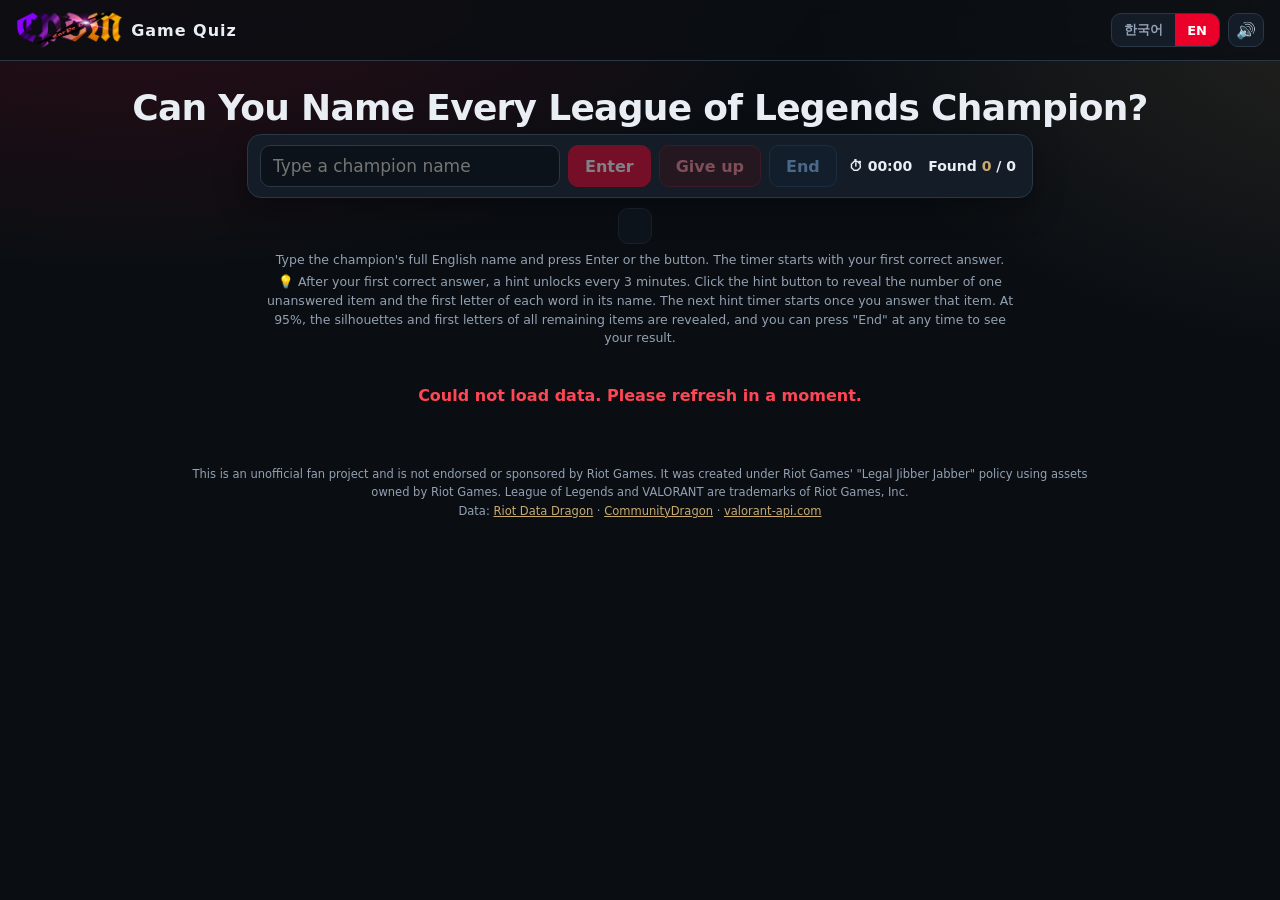
==== lol-champions.html @ 563ab716 "Initial commit" ====
<!doctype html>
<html lang="ko">
<head>
<meta charset="utf-8">
<meta name="viewport" content="width=device-width, initial-scale=1, viewport-fit=cover">
<meta name="theme-color" content="#0a0e13">
<title>LoL 챔피언 퀴즈</title>
<link rel="stylesheet" href="assets/css/style.css">
</head>
<body data-title-key="pageTitle" data-legal="riot">
<main class="wrap">
  <h1 class="page-title" data-i18n="title"></h1>
  <div class="game-bar">
    <input id="answer" class="text-input" autocomplete="off" autocapitalize="off" spellcheck="false" data-i18n-ph="placeholder" disabled>
    <button type="button" class="btn btn-primary" id="answerBtn" data-i18n="answer" disabled></button>
    <button type="button" class="btn btn-danger" id="giveUpBtn" data-i18n="giveUp" disabled></button>
    <div class="stat">⏱ <span id="timer">00:00</span></div>
    <div class="stat count"><span data-i18n="correct"></span> <b id="count">0</b> / <span id="total">0</span></div>
  </div>
  <p class="tip" data-i18n="tip"></p>
  <div class="status" id="status" data-i18n="loading"></div>
  <div class="champ-grid" id="grid"></div>
</main>

<section class="modal" id="endModal" role="dialog" aria-modal="true">
  <div class="modal-big" id="endBig"></div>
  <div class="modal-row" id="endScore"></div>
  <div class="modal-row"><span data-i18n="time"></span>: <span class="modal-time" id="endTime"></span></div>
  <p class="modal-comment" id="endComment"></p>
  <div class="modal-buttons">
    <button type="button" class="btn" data-close data-i18n="close"></button>
    <button type="button" class="btn btn-ok" id="restartBtn" data-i18n="restart"></button>
  </div>
</section>

<script src="assets/js/common.js"></script>
<script src="assets/js/name-all.js"></script>
<script src="assets/js/lol-champions.js"></script>
</body>
</html>
---- assets/css/style.css ----
:root{
  --bg:#0a0e13;--panel:#141c27;--panel2:#1b2533;--line:#2a3747;--text:#e9eef4;--muted:#93a1b2;
  --accent:#eb0029;--accent-2:#ff4655;--gold:#c8aa6e;--ok:#1fbf6a;--bad:#ff4655;--radius:14px;
  --shadow:0 10px 30px rgba(0,0,0,.35);
}
*{box-sizing:border-box}
html,body{min-height:100%}
body{
  margin:0;color:var(--text);
  font-family:"Pretendard","Apple SD Gothic Neo","Noto Sans KR","Malgun Gothic",system-ui,sans-serif;
  background:
    radial-gradient(1200px 600px at 10% -10%,rgba(235,0,41,.18),transparent 60%),
    radial-gradient(1000px 600px at 110% 0%,rgba(200,170,110,.14),transparent 60%),
    var(--bg);
  background-attachment:fixed;
  overflow-x:hidden;
}
button,input,select{font:inherit;color:inherit}
a{color:inherit}
[hidden]{display:none!important}

/* ---------- top bar / footer ---------- */
.topbar{position:sticky;top:0;z-index:50;display:flex;align-items:center;justify-content:space-between;gap:12px;padding:10px 16px;background:rgba(10,14,19,.82);backdrop-filter:blur(8px);border-bottom:1px solid var(--line)}
.brand{display:flex;align-items:center;gap:8px;text-decoration:none;font-weight:900;letter-spacing:.06em}
.brand-logo{display:block;height:40px;width:auto}
.controls{display:flex;align-items:center;gap:8px}
.seg{display:inline-flex;border:1px solid var(--line);border-radius:10px;overflow:hidden;background:var(--panel)}
.seg button{border:0;background:transparent;padding:7px 12px;font-size:13px;font-weight:800;cursor:pointer;color:var(--muted)}
.seg button.active{background:var(--accent);color:#fff}
.icon-btn{width:36px;height:34px;border:1px solid var(--line);border-radius:10px;background:var(--panel);cursor:pointer;font-size:16px}
.footer{width:min(900px,calc(100% - 32px));margin:28px auto 24px;color:var(--muted);font-size:11.5px;line-height:1.6;text-align:center}
.footer a{color:var(--gold)}

/* ---------- layout ---------- */
.wrap{width:min(1200px,100%);margin:0 auto;padding:18px 16px 8px}
.page-title{margin:8px 0 6px;text-align:center;font-size:clamp(22px,3.6vw,36px);font-weight:900;letter-spacing:-.02em}
.page-sub{margin:0 0 18px;text-align:center;color:var(--muted);font-size:14px}
.panel{background:var(--panel);border:1px solid var(--line);border-radius:var(--radius);box-shadow:var(--shadow);padding:20px}
.status{text-align:center;color:var(--muted);padding:24px 0;font-weight:700}
.status.error{color:var(--bad)}

/* ---------- buttons ---------- */
.btn{height:42px;padding:0 16px;border:1px solid var(--line);border-radius:10px;background:var(--panel2);font-weight:800;cursor:pointer;white-space:nowrap}
.btn:hover:not(:disabled){filter:brightness(1.15)}
.btn:disabled{opacity:.45;cursor:not-allowed}
.btn-primary{background:var(--accent);border-color:var(--accent);color:#fff}
.btn-danger{background:#3a1218;border-color:#6d1a26;color:#ff8b96}
.btn-end{background:#132233;border-color:#24425f;color:#8cc4ff}
.btn-ok{background:var(--ok);border-color:var(--ok);color:#04150b}
.btn-lg{height:52px;padding:0 28px;font-size:17px}

/* ---------- hub ---------- */
.hero{text-align:center;padding:26px 0 8px}
.hero h1{margin:0;font-size:clamp(28px,5vw,48px);font-weight:900;letter-spacing:-.02em}
.hero h1 span{color:var(--accent)}
.hero p{color:var(--muted);margin:10px 0 0}
.hero .hero-note{margin-top:4px;font-size:13px;opacity:.8}
.quiz-list{display:grid;grid-template-columns:repeat(auto-fill,minmax(280px,1fr));gap:16px;margin-top:26px}
.quiz-card{position:relative;display:flex;flex-direction:column;justify-content:flex-end;min-height:220px;padding:18px;border-radius:var(--radius);overflow:hidden;text-decoration:none;border:1px solid var(--line);box-shadow:var(--shadow);background:var(--panel2);isolation:isolate;transition:transform .15s ease,border-color .15s ease}
.quiz-card:hover{transform:translateY(-3px);border-color:var(--accent)}
.quiz-card .bg{position:absolute;inset:0;z-index:-2;width:100%;height:100%;object-fit:cover;object-position:center 25%}
.quiz-card::after{content:"";position:absolute;inset:0;z-index:-1;background:linear-gradient(180deg,rgba(0,0,0,.05) 20%,rgba(0,0,0,.88))}
.quiz-card.val{background:linear-gradient(135deg,#ff4655,#3a0d14 70%)}
.quiz-card.val .bg{object-fit:contain;object-position:right bottom}
.tag{align-self:flex-start;padding:3px 9px;border-radius:999px;font-size:11px;font-weight:900;letter-spacing:.04em;background:rgba(0,0,0,.6);border:1px solid rgba(255,255,255,.18)}
.tag.lol{color:var(--gold)}.tag.val{color:#ff8b96}
.quiz-card h2{margin:8px 0 4px;font-size:22px;font-weight:900}
.quiz-card p{margin:0;color:#cfd6df;font-size:13.5px;line-height:1.5}

/* ---------- champion quiz ---------- */
.game-bar{display:flex;flex-wrap:wrap;align-items:center;justify-content:center;gap:8px;width:max-content;max-width:100%;margin:0 auto 8px;padding:10px 12px;background:var(--panel);border:1px solid var(--line);border-radius:var(--radius);box-shadow:var(--shadow)}
.text-input{width:300px;max-width:100%;height:42px;padding:0 12px;border:1px solid var(--line);border-radius:10px;background:#0c1219;font-size:17px;outline:none}
.text-input:focus{border-color:var(--accent);box-shadow:0 0 0 3px rgba(235,0,41,.2)}
.stat{font-weight:800;font-size:14px;white-space:nowrap;padding:0 4px}
.stat b{color:var(--gold)}
.stat.paused{color:#8cc4ff}
.stat.paused::after{content:" ⏸"}
.tip{text-align:center;color:var(--muted);font-size:12.5px;margin:6px 0 14px}
.tip + .tip-hint{max-width:760px;margin:-8px auto 14px;line-height:1.5}
.champ-grid{display:grid;grid-template-columns:repeat(auto-fill,minmax(66px,1fr));gap:6px}
.cell{position:relative;aspect-ratio:1/1.2;display:grid;grid-template-rows:minmax(0,1fr) auto;background:var(--panel2);border:2px solid var(--line);border-radius:6px;overflow:hidden}
.cell .num{position:absolute;top:2px;left:4px;z-index:2;font-size:10px;font-weight:800;color:var(--muted);text-shadow:0 1px 2px #000}
.cell .q{display:grid;place-items:center;font-size:24px;font-weight:900;color:#34445a}
.cell .pic{min-height:0;overflow:hidden}
.cell img{display:block;width:100%;height:100%;object-fit:cover;min-height:0}
/* skin line tiles (square art) / weapon collections (wide transparent renders) */
.champ-grid.grid-tile{grid-template-columns:repeat(auto-fill,minmax(96px,1fr))}
.champ-grid.grid-weapon{grid-template-columns:repeat(auto-fill,minmax(176px,1fr))}
.grid-weapon .cell{aspect-ratio:16/10.5}
.grid-weapon .cell .pic{background:radial-gradient(circle at 50% 50%,#26313f,#121922 75%)}
.grid-weapon .cell .pic.contain img{object-fit:contain;padding:8px 10px}
.grid-tile .cell .name,.grid-weapon .cell .name{font-size:11px;padding:3px 3px}
.cell .name{padding:2px 2px;background:rgba(0,0,0,.88);font-size:10px;font-weight:800;text-align:center;white-space:nowrap;overflow:hidden;text-overflow:ellipsis}
.cell.ok{border-color:var(--gold)}
.cell.ok .num{color:#fff}
.cell.missed{border-color:#6d1a26}
.cell.missed img{filter:grayscale(1);opacity:.5}
.cell.missed .name{color:#ff8b96}
.cell.pop{animation:pop .35s ease}
/* last 5% / reveal codes: the picture (slightly dimmed) with a "?" laid over it,
   masked name below */
.cell.final{border-style:dashed;border-color:var(--gold)}
.cell.final .pic,.cell.final .q{grid-row:1;grid-column:1}
.cell.final .pic img{filter:brightness(.6)}
.cell.final .pic + .q{z-index:1;color:#fff;font-size:30px;text-shadow:0 2px 6px rgba(0,0,0,.9)}
.cell.final .name{color:var(--gold);letter-spacing:.08em}
/* hinted cell: only highlighted with a pulsing outline */
.cell.hinted{border-color:var(--gold);animation:hintPulse 1.4s ease-in-out infinite}
.cell.hinted .num,.cell.hinted .q,.cell.hinted .name{color:var(--gold)}
.cell.hinted .name{letter-spacing:.08em}
@keyframes hintPulse{0%,100%{box-shadow:0 0 0 0 rgba(200,170,110,.7)}50%{box-shadow:0 0 0 5px rgba(200,170,110,0)}}

/* hint bar */
.hint-bar{display:flex;align-items:center;justify-content:center;gap:10px;flex-wrap:wrap;min-height:40px;margin:4px auto 0;text-align:center}
.btn-hint{height:36px;font-size:13px;color:var(--muted);background:var(--panel)}
.btn-hint.ready{color:#1a1204;background:var(--gold);border-color:var(--gold);animation:hintPulse 1.4s ease-in-out infinite}
.hint-text{color:var(--muted);font-size:13px;font-weight:700}
.hint-text b{display:block;color:var(--gold);font-size:17px}
.hint-text small{display:block;font-weight:600;margin-top:2px}
@keyframes pop{0%{transform:scale(.7)}60%{transform:scale(1.12)}100%{transform:scale(1)}}

/* ---------- modal / toast ---------- */
.backdrop{position:fixed;inset:0;z-index:90;background:rgba(0,0,0,.6);display:none}
.backdrop.show{display:block}
.modal{position:fixed;top:50%;left:50%;z-index:100;transform:translate(-50%,-50%);width:440px;max-width:calc(100vw - 32px);padding:26px;background:var(--panel);border:1px solid var(--line);border-radius:18px;box-shadow:0 20px 50px rgba(0,0,0,.6);text-align:center;display:none}
.modal.show{display:block}
.modal-big{font-size:38px;font-weight:900}
.modal-big.bad{color:var(--bad)}
.modal-row{margin-top:10px;font-size:20px;font-weight:800}
.modal-time{color:var(--ok);font-size:28px}
.modal-comment{margin:16px 0 20px;font-weight:700;color:var(--muted)}
.modal-buttons{display:flex;justify-content:center;gap:8px;flex-wrap:wrap}
.toast{position:fixed;left:50%;bottom:28px;z-index:120;transform:translate(-50%,16px);opacity:0;pointer-events:none;background:rgba(20,28,39,.96);border:1px solid var(--line);padding:10px 16px;border-radius:10px;font-size:14px;font-weight:800;transition:.18s ease}
.toast.show{opacity:1;transform:translate(-50%,0)}

@media (max-width:600px){
  .wrap{padding:12px 10px 8px}
  .panel{padding:14px}
  .game-bar{width:100%;display:grid;grid-template-columns:1fr auto auto auto;gap:6px}
  .text-input{width:100%;font-size:16px}
  .game-bar .stat{grid-row:2;font-size:12px}
  .game-bar .stat.count{grid-column:2/5;text-align:right}
  .btn{padding:0 12px;font-size:13px}
  .champ-grid{grid-template-columns:repeat(auto-fill,minmax(52px,1fr));gap:4px}
  .champ-grid.grid-tile{grid-template-columns:repeat(auto-fill,minmax(74px,1fr))}
  .champ-grid.grid-weapon{grid-template-columns:repeat(auto-fill,minmax(130px,1fr))}
  .cell .name{font-size:8.5px}
  .brand-text{display:none}
}
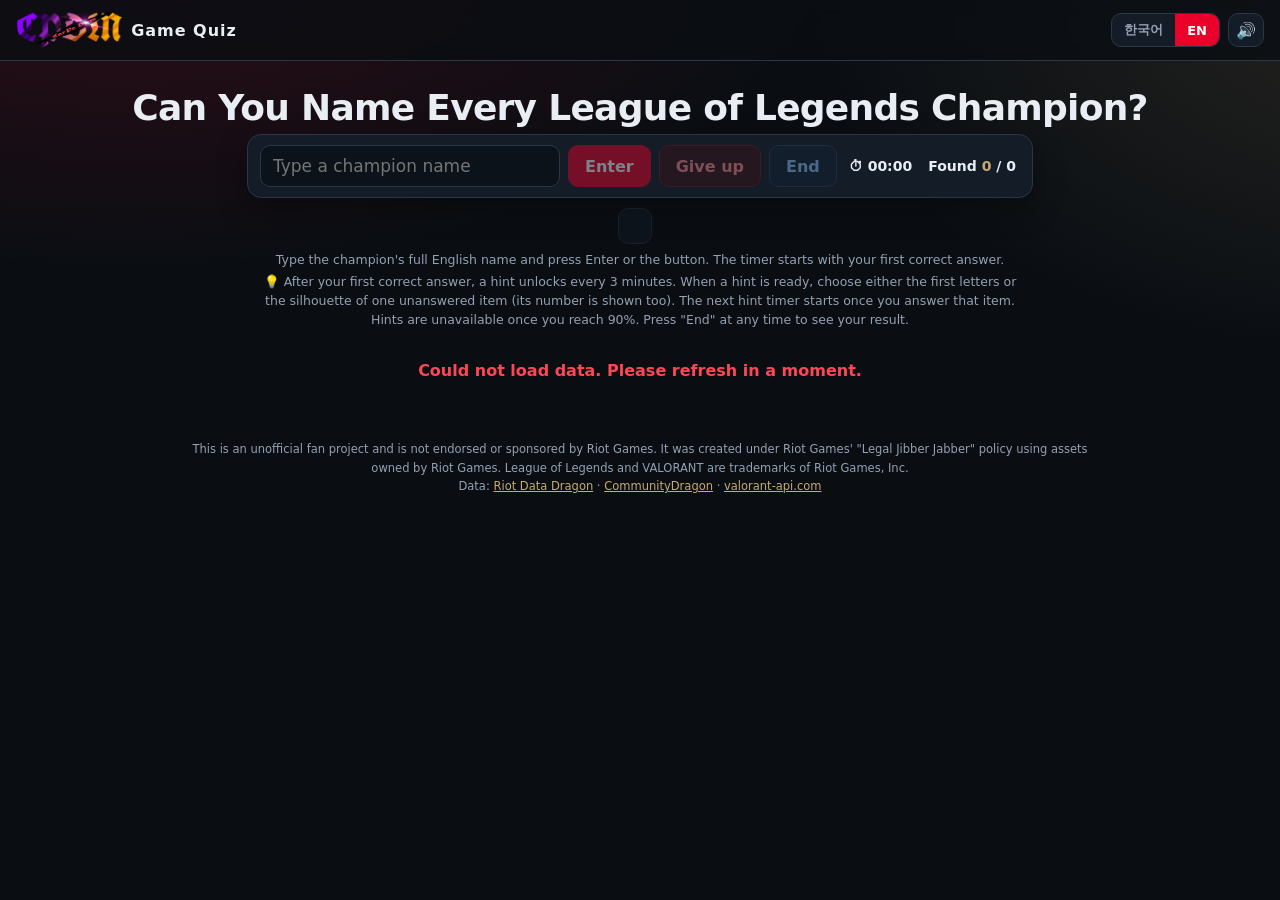
==== commit db5bc437: "game-quiz v.0006 2026.10.04 아이콘 추가" ====
--- a/lol-champions.html
+++ b/lol-champions.html
@@ -5,6 +5,9 @@
 <meta name="viewport" content="width=device-width, initial-scale=1, viewport-fit=cover">
 <meta name="theme-color" content="#0a0e13">
 <title>LoL 챔피언 퀴즈</title>
+<link rel="icon" type="image/png" sizes="32x32" href="assets/img/favicon-32.png">
+<link rel="icon" type="image/png" sizes="192x192" href="assets/img/favicon-192.png">
+<link rel="apple-touch-icon" href="assets/img/apple-touch-icon.png">
 <link rel="stylesheet" href="assets/css/style.css">
 </head>
 <body data-title-key="pageTitle" data-legal="riot">
--- a/assets/css/style.css
+++ b/assets/css/style.css
@@ -93,16 +93,89 @@
 .cell .name{padding:2px 2px;background:rgba(0,0,0,.88);font-size:10px;font-weight:800;text-align:center;white-space:nowrap;overflow:hidden;text-overflow:ellipsis}
 .cell.ok{border-color:var(--gold)}
 .cell.ok .num{color:#fff}
+/* revealed after "End": dimmed picture, red name */
 .cell.missed{border-color:#6d1a26}
-.cell.missed img{filter:grayscale(1);opacity:.5}
+.cell.missed img{filter:grayscale(1);opacity:.45}
 .cell.missed .name{color:#ff8b96}
+/* one-at-a-time quiz (champion titles): a big card in the middle */
+.tq{max-width:720px;margin:0 auto}
+.tq-stats{display:flex;justify-content:center;gap:10px;flex-wrap:wrap;margin:4px 0 16px}
+.tq-stats span{padding:6px 14px;border:1px solid var(--line);border-radius:999px;background:var(--panel);font-weight:800;font-size:14px}
+.tq-stats b{color:var(--gold);font-size:16px}
+.tq-card{position:relative;display:grid;place-items:center;gap:6px;min-height:200px;padding:28px 20px;border:1px solid var(--line);border-radius:18px;text-align:center;
+  background:radial-gradient(500px 220px at 50% 0%,rgba(200,170,110,.16),transparent 70%),var(--panel);box-shadow:var(--shadow)}
+.tq-label{font-size:12px;font-weight:800;letter-spacing:.12em;color:var(--muted)}
+.tq-title{font-size:clamp(26px,5vw,40px);font-weight:900;line-height:1.25;color:var(--gold);word-break:keep-all}
+.tq-card.flip .tq-title{animation:tqIn .25s ease}
+.tq-hint{margin-top:6px;display:flex;flex-direction:column;align-items:center;gap:8px}
+.tq-stats span.paused{color:#8cc4ff}
+.tq-stats span.paused::after{content:" ⏸"}
+.tq-mask{font-size:22px;font-weight:900;letter-spacing:.15em;color:#fff;padding:4px 14px;border:1px dashed var(--gold);border-radius:10px}
+.tq-sil{position:relative;width:84px;height:84px;border:2px dashed var(--gold);border-radius:12px;overflow:hidden}
+.tq-sil img{width:100%;height:100%;object-fit:cover;filter:brightness(.6)}
+.tq-sil span{position:absolute;inset:0;display:grid;place-items:center;font-size:40px;font-weight:900;color:#fff;text-shadow:0 2px 6px rgba(0,0,0,.9)}
+.tq-card.shake{animation:tqShake .35s ease}
+@keyframes tqIn{from{opacity:0;transform:translateY(8px)}to{opacity:1;transform:none}}
+@keyframes tqShake{0%,100%{transform:none}25%{transform:translateX(-8px)}75%{transform:translateX(8px)}}
+.tq-form{display:flex;gap:8px;margin-top:14px}
+.tq-form .text-input{flex:1;width:auto}
+.tq-feedback{min-height:44px;margin-top:12px;display:flex;align-items:center;justify-content:center;gap:10px;font-weight:800}
+.tq-feedback img{width:38px;height:38px;border-radius:8px;border:2px solid var(--gold)}
+.tq-feedback .ok{color:var(--ok)}
+.tq-feedback .bad{color:var(--bad)}
+.tq-feedback .muted{color:var(--muted)}
+.tq-actions{display:flex;justify-content:center;gap:8px;margin:6px 0 10px}
+.tq-missed h3{margin:22px 0 10px}
+.tq-missed-list{display:grid;grid-template-columns:repeat(auto-fill,minmax(150px,1fr));gap:8px}
+.tq-miss{display:flex;align-items:center;gap:8px;padding:6px 8px;border:1px solid #6d1a26;border-radius:10px;background:var(--panel2)}
+.tq-miss img{width:40px;height:40px;border-radius:6px;filter:grayscale(1);opacity:.6}
+.tq-miss b{display:block;color:#ff8b96;font-size:13px}
+.tq-miss small{display:block;color:var(--muted);font-size:11px;line-height:1.3}
+/* random picker */
+.rp{max-width:900px;margin:0 auto}
+.rp-setup{display:grid;gap:18px;justify-items:center;text-align:center}
+.rp-row{display:grid;gap:8px;justify-items:center;width:100%}
+.rp-label{font-size:13px;font-weight:800;color:var(--muted)}
+.rp-label small{font-weight:600}
+.rp-count button{min-width:56px}
+.rp-setup > *{min-width:0}
+.rp-roles{display:grid;grid-template-columns:repeat(2,minmax(0,1fr));gap:8px;width:100%;max-width:560px}
+.rp-role{display:flex;align-items:center;gap:8px;min-width:0;padding:8px 10px;border:1px solid var(--line);border-radius:12px;background:var(--panel2)}
+.rp-role-name{flex:1;min-width:0;display:flex;align-items:center;gap:8px;font-weight:800;text-align:left;white-space:nowrap;overflow:hidden;text-overflow:ellipsis}
+.rp-role-name img{width:20px;height:20px}
+.rp-step{width:34px;height:34px;padding:0;font-size:18px}
+.rp-val{min-width:18px;text-align:center;font-size:18px;color:var(--gold)}
+.rp-go{min-width:200px}
+.rp-result{display:grid;grid-template-columns:repeat(auto-fit,minmax(150px,1fr));gap:12px;margin-top:20px}
+.rp-card{position:relative;display:grid;justify-items:center;gap:6px;padding:14px 10px 12px;border:1px solid rgba(255,255,255,.12);border-radius:16px;background:var(--panel2);box-shadow:var(--shadow);text-align:center;overflow:hidden}
+.rp-card.pop{animation:pop .35s ease}
+.rp-card.rolling{filter:saturate(.4) brightness(.8)}
+.rp-portrait{width:100%;max-width:150px;aspect-ratio:1/1;object-fit:contain}
+.rp-name{font-size:18px;font-weight:900;text-shadow:0 1px 4px rgba(0,0,0,.6)}
+.rp-role-chip{display:inline-flex;align-items:center;gap:5px;padding:3px 10px;border-radius:999px;background:rgba(0,0,0,.45);font-size:12px;font-weight:800}
+.rp-role-chip img{width:14px;height:14px}
+.rp-pos{justify-content:center}
+.rp-names{display:flex;flex-wrap:wrap;justify-content:center;gap:8px;width:100%;max-width:640px}
+.rp-name-input.text-input{flex:1 1 110px;width:auto;max-width:160px;min-width:0;height:38px;font-size:14px;text-align:center}
+.rp-player{margin-top:18px;max-width:100%;padding:2px 10px;border-radius:8px;background:rgba(0,0,0,.45);font-size:13px;font-weight:900;color:var(--gold);white-space:nowrap;overflow:hidden;text-overflow:ellipsis}
+.rp-actions{display:flex;flex-wrap:wrap;justify-content:center;gap:8px}
+.rp-pos-chip{position:absolute;top:8px;left:8px;z-index:1;display:inline-flex;align-items:center;gap:4px;padding:3px 10px 3px 5px;border-radius:999px;background:var(--accent);color:#fff;font-size:12px;font-weight:900}
+.rp-pos-chip img{width:18px;height:18px}
+/* LoL cards use square splash tiles (opaque art) */
+.rp-card.rp-lol{background:linear-gradient(160deg,#1e2a3a,#121922)}
+.rp-card.rp-lol .rp-portrait{object-fit:cover;border-radius:12px;border:2px solid rgba(200,170,110,.5)}
+/* best record */
+.best-line{margin:-6px 0 14px;color:var(--gold);font-weight:700}
+.modal-best{margin:-6px 0 18px;font-weight:800;color:var(--gold)}
+.modal-best.new{color:#ffd76a}
+.modal-best.warn{color:#ff8b96}
 .cell.pop{animation:pop .35s ease}
-/* last 5% / reveal codes: the picture (slightly dimmed) with a "?" laid over it,
+/* reveal codes: the picture (slightly dimmed) with a "?" laid over it,
    masked name below */
 .cell.final{border-style:dashed;border-color:var(--gold)}
-.cell.final .pic,.cell.final .q{grid-row:1;grid-column:1}
-.cell.final .pic img{filter:brightness(.6)}
-.cell.final .pic + .q{z-index:1;color:#fff;font-size:30px;text-shadow:0 2px 6px rgba(0,0,0,.9)}
+.cell.final .pic,.cell.final .q,.cell.hinted .pic,.cell.hinted .q{grid-row:1;grid-column:1}
+.cell.final .pic img,.cell.hinted .pic img{filter:brightness(.6)}
+.cell.final .pic + .q,.cell.hinted .pic + .q{z-index:1;color:#fff;font-size:30px;text-shadow:0 2px 6px rgba(0,0,0,.9)}
 .cell.final .name{color:var(--gold);letter-spacing:.08em}
 /* hinted cell: only highlighted with a pulsing outline */
 .cell.hinted{border-color:var(--gold);animation:hintPulse 1.4s ease-in-out infinite}
@@ -115,6 +188,10 @@
 .btn-hint{height:36px;font-size:13px;color:var(--muted);background:var(--panel)}
 .btn-hint.ready{color:#1a1204;background:var(--gold);border-color:var(--gold);animation:hintPulse 1.4s ease-in-out infinite}
 .hint-text{color:var(--muted);font-size:13px;font-weight:700}
+/* hard mode */
+.btn-shuffle{height:36px;font-size:13px;background:#2a1430;border-color:#5b2a66;color:#e3a6ff}
+body.hard .page-title::after{content:" 🔥 HARD";color:#ff6b3d;font-size:.6em;vertical-align:middle}
+body.hard .hint-text{color:#ff8a5c}
 .hint-text b{display:block;color:var(--gold);font-size:17px}
 .hint-text small{display:block;font-weight:600;margin-top:2px}
 @keyframes pop{0%{transform:scale(.7)}60%{transform:scale(1.12)}100%{transform:scale(1)}}
@@ -143,6 +220,11 @@
   .btn{padding:0 12px;font-size:13px}
   .champ-grid{grid-template-columns:repeat(auto-fill,minmax(52px,1fr));gap:4px}
   .champ-grid.grid-tile{grid-template-columns:repeat(auto-fill,minmax(74px,1fr))}
+  .rp-roles{grid-template-columns:1fr}
+  .rp-result{grid-template-columns:repeat(2,minmax(0,1fr))}
+  .tq-title{font-size:26px}
+  .tq-form{flex-wrap:wrap}
+  .tq-form .text-input{flex:1 1 100%}
   .champ-grid.grid-weapon{grid-template-columns:repeat(auto-fill,minmax(130px,1fr))}
   .cell .name{font-size:8.5px}
   .brand-text{display:none}
